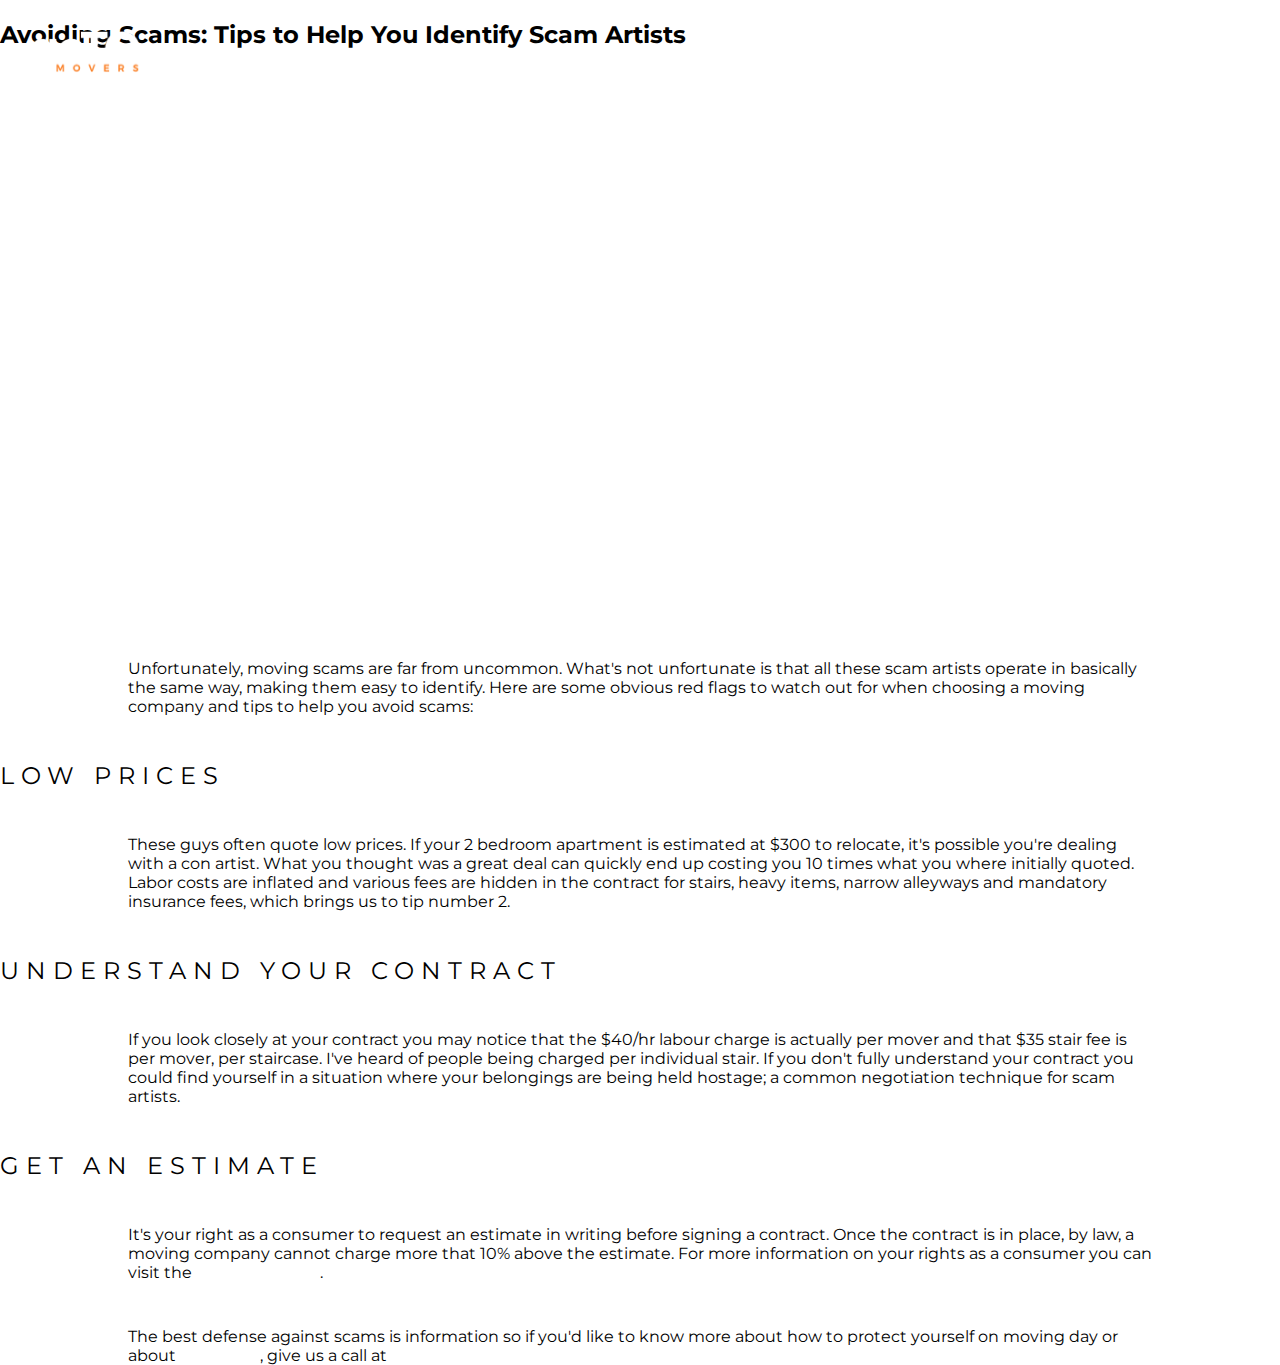
==== blog/avoidingScams.html @ 4d594665 "soft open" ====
<!DOCTYPE html>
<html>
<head>
	<meta charset="utf-8">
	<title>Avoiding Scams: Tips to Help You Identify Scam Artists</title>
	<link rel="stylesheet" href="../css/main.css">
    <meta name="viewport" content="width=device-width, initial-scale=1.0">
    <link href="https://fonts.googleapis.com/css?family=Montserrat:400,700" rel="stylesheet">
    <script src="https://ajax.googleapis.com/ajax/libs/jquery/3.2.1/jquery.min.js"></script>
</head>
<body>
	<div class="header">
        <a href="../index.html#hero"><img class="logo scroll scrolled" src="../images/goTOwhite.png"></a>
        <a href="../index.html#hero"><img class="logo scroll" src="../images/goTO.png"></a>
        <div class="burger scroll navToggle">
            <span></span>
            <span></span>
            <span></span>
        </div>
        <div class="mobileNav navToggle">
            <div class="mNavCont">
                <a class="mNav" href="#services">Services</a><br>
                <a class="mNav" href="#rates">Rates</a><br>
                <a class="mNav" href="blog/avoidingScams.html">Blog</a><br>
                <a class="mNav" href="#contact">Contact</a><br>
            </div>
        </div>
    </div>
    <div class="banner">
    	<div class="bannerCont">
    		<div class="bannerText">
    			<h2>Avoiding Scams: Tips to Help You Identify Scam Artists</h2>
    		</div>
    	</div>
    </div>
    <div class="content">
    	<p>Unfortunately, moving scams are far from uncommon. What's not unfortunate is that all these scam artists operate in basically the same way, making them easy to identify. Here are some obvious red flags to watch out for when choosing a moving company and tips to help you avoid scams:</p>
    	<h2 class="head">Low Prices</h2>
    	<p>These guys often quote low prices. If your 2 bedroom apartment is estimated at $300 to relocate, it's possible you're dealing with a con artist. What you thought was a great deal can quickly end up costing you 10 times what you where initially quoted. Labor costs are inflated and various fees are hidden in the contract for stairs, heavy items, narrow alleyways and mandatory insurance fees, which brings us to tip number 2.</p>
    	<h2 class="head">Understand Your Contract</h2>
    	<p>If you look closely at your contract you may notice that the $40/hr labour charge is actually per mover and that $35 stair fee is per mover, per staircase. I've heard of people being charged per individual stair. If you don't fully understand your contract you could find yourself in a situation where your belongings are being held hostage; a common negotiation technique for scam artists.</p>
    	<h2 class="head">Get an Estimate</h2>
    	<p>It's your right as a consumer to request an estimate in writing before signing a contract. Once the contract is in place, by law, a moving company cannot charge more that 10% above the estimate. For more information on your rights as a consumer you can visit the<a href="https://www.ontario.ca/page/hiring-mover#section-2">Ontario website</a>.</p>
    	<p>The best defense against scams is information so if you'd like to know more about how to protect yourself on moving day or about <a href="../index.html#rates">Our Rates</a>, give us a call at <a href="tel:+1-647-671-5155">1 (647) 671-5155</a></p>
    </div>
    <script type="text/javascript" src="../functions/burger.js"></script>
</body>
</html>
---- css/main.css ----
html, body {
	display: inline-block;
    height: 100%;
    margin: 0;
    padding: 0;
    font-family: "montserrat", sans-serif;
}
a {
    text-decoration: none;
    color: white;
}
li {
    list-style: none;
}
ul {
    margin: 0;
    padding: 0
}

#hero {
	position: relative;
  height: 100%;
  background-image: url("../images/house.jpg");
  background-position: center;
  background-size: cover;
  background-repeat: no-repeat;
}
.heroCont {
	height: 100%;
	width: 100%;
	background-color: rgba(38, 38, 38, 0.5);
}
.heroTextCont {
	position: absolute;
	top: 66%;
	left: 10px;
	transform: translateY(-50%);
}
.heroText {
	font-size: 32px;
	text-transform: uppercase;
	color: white;
	line-height: 0.8;
}

h1 {
	margin: 0;
	padding: 0;
}

/*** Hook ***/

.hook {
	position: relative;
	height: 200px;
	width: 100%;
	background-image: url("../images/hookBg.jpg");
	background-size: cover;
	background-repeat: no-repeat;
	background-position: top;
}
.h_cont {
	position: absolute;
	height: 100%;
	width: 100%;
	background-color: rgba(38, 38, 38, 0.85);
}
.h_text {
	position: relative;
	display: inline-block;
	top: 50%;
	left: 50%;
	transform: translate(-50%, -50%);
	color: white;
	font-size: 24px;
	text-align: center;
}

/*** Services ***/

.services, .about, .rates {
	position: relative;
	height: 300px;
	width: 100%;
}
/*.about {
	height: 350px;
}*/
.s_cont, .a_cont {
	position: relative;
	width: 100%;
	top: 50%;
	transform: translateY(-50%);
	text-align: center;
	margin: 0 0 45px 0;
}
p {
	padding: 0 10% 0 10%;
	margin: 45px 0 45px 0;
} 
.a_text {
	margin: 45px 0 0 0;
}

.rates {
	background-color: #fa8128;
	color: white;
}
.small {
	font-size: 75%;
}
.mono {
	font-family: monospace;
	font-weight: bold;
}
.color {
	color: #fa8128;
}
.contact {
	position: relative;
	height: 100%;
	background-image: url(../images/house.jpg);
	background-size: cover;
	background-position: center;
	background-repeat: no-repeat;
	color: white;
}
.contactCont {
	height: 100%;
	width: 100%;
	background-color: rgba(38, 38, 38, 0.9);
}
.head {
	text-transform: uppercase;
	letter-spacing: 7px;
	font-weight: 400;
	margin: 0 0 45px 0
}
.blog {
	color: #fa8128;
}
.notes {
	text-align: center;
}
.logo {
	position: fixed;
	top: 30px;
	left: 30px;
	z-index: 2;
	height: 30px;
}
.burger {
	position: fixed;
	height: 30px;
	width: 32px;
	top: 30px;
	right: 40px;
	z-index: 2;
}
.burger span {
	position: absolute;
	height: 1px;
	width: 32px;
	background-color: white;
	transition: all .2s ease-in-out;
}
.burger span:nth-child(1) {
	top: 3px;
}
.burger span:nth-child(2) {
	top: 15px;
}
.burger span:nth-child(3) {
	top: 27px;
}
.burger.open span:nth-child(1) {
	transform: rotate(-45deg);
	top: 15px;
}
.burger.open span:nth-child(2) {
	opacity: 0;
	transform: translateX(-100%);
}
.burger.open span:nth-child(3) {
	transform: rotate(45deg);
	top: 15px;
}
.burger.scrolled span {
	background-color: black;
}
.burger:hover {
	cursor: pointer;
}
.logo {
	opacity: 0;
	transition: all .2s ease-in-out;
}
.logo.scrolled {
	opacity: 1;
}
.logo.scroll.open {
	opacity: 1;
	z-index: 3;
}
.mobileNav {
	position: fixed;
	height: 100%;
	width: 66%;
	left: -100%;
	background-color: rgba(0, 0, 0, 0.85);
	z-index: 1;
	transition: all .2s ease-in-out;
}
.mobileNav.open {
	left: 0;
}
.mNavCont {
	position: absolute;
	width: 100%;
	top: 50%;
	transform: translateY(-50%);
}
.mNav {
	display: inline-block;
	color: white;
	margin: 20px 0 20px 30px;
	text-transform: uppercase;
}
.mNav:hover {
	color: #fa8128;
}
.contactText {
	line-height: 2;
}
.banner {
	height: 66%;
	width: 100%;
}
@media only screen and (min-width: 550px) {
	.heroTextCont {
		left: 66%;
		transform: translate(-50%, -50%);
	}
	.small {
		font-size: 120%;
	}
}
@media only screen and (min-width: 750px) {
	.heroText {
		font-size: 42px;
	}
	.logo {
		height: 45px;
	}
	.contactText {
		font-size: 42px;
	}
	.burger {
		top: 45px;
		right: 55px;
	}
}
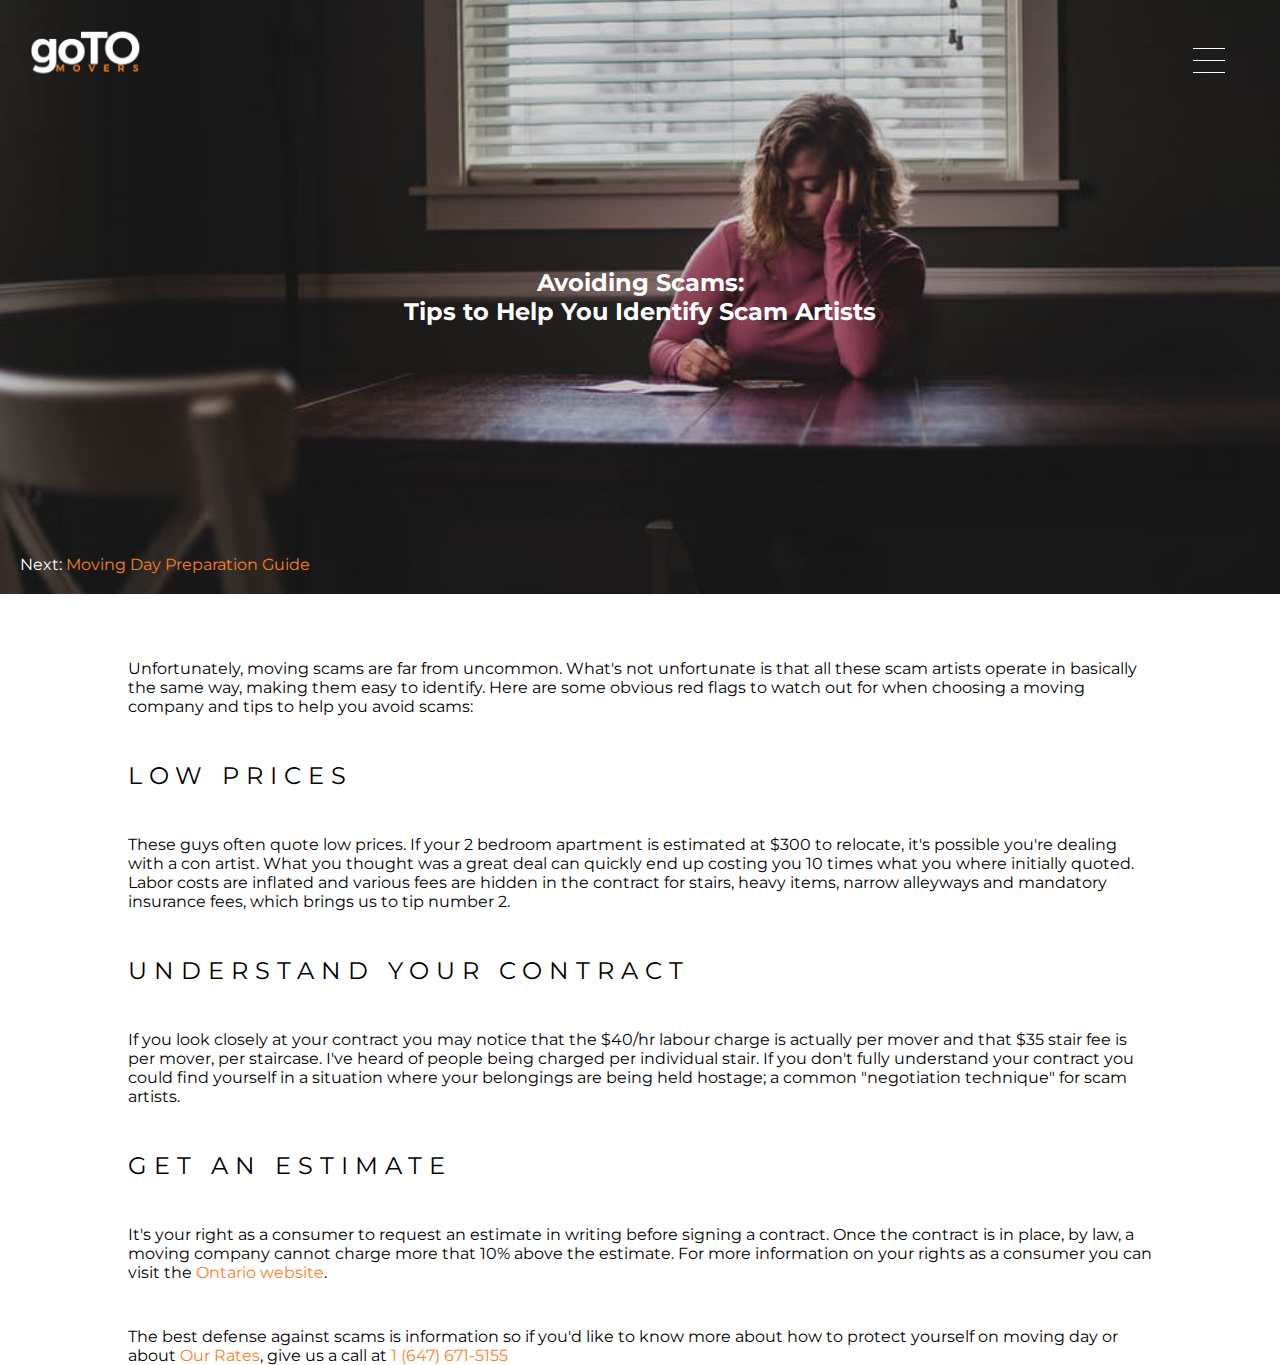
==== commit 38c477c2: "blog style" ====
--- a/blog/avoidingScams.html
+++ b/blog/avoidingScams.html
@@ -19,29 +19,30 @@
         </div>
         <div class="mobileNav navToggle">
             <div class="mNavCont">
-                <a class="mNav" href="#services">Services</a><br>
-                <a class="mNav" href="#rates">Rates</a><br>
+                <a class="mNav" href="../index.html#services">Services</a><br>
+                <a class="mNav" href="../index.html#rates">Rates</a><br>
                 <a class="mNav" href="blog/avoidingScams.html">Blog</a><br>
-                <a class="mNav" href="#contact">Contact</a><br>
+                <a class="mNav" href="../index.html#contact">Contact</a><br>
             </div>
         </div>
     </div>
     <div class="banner">
     	<div class="bannerCont">
     		<div class="bannerText">
-    			<h2>Avoiding Scams: Tips to Help You Identify Scam Artists</h2>
+    			<h2>Avoiding Scams:<br>Tips to Help You Identify Scam Artists</h2>
     		</div>
+			<p class="next">Next: <a href="preparation.html"><span class="blogTitle">Moving Day Preparation Guide</span></a></p>
     	</div>
     </div>
     <div class="content">
     	<p>Unfortunately, moving scams are far from uncommon. What's not unfortunate is that all these scam artists operate in basically the same way, making them easy to identify. Here are some obvious red flags to watch out for when choosing a moving company and tips to help you avoid scams:</p>
-    	<h2 class="head">Low Prices</h2>
+    	<h2 class="blogHead">Low Prices</h2>
     	<p>These guys often quote low prices. If your 2 bedroom apartment is estimated at $300 to relocate, it's possible you're dealing with a con artist. What you thought was a great deal can quickly end up costing you 10 times what you where initially quoted. Labor costs are inflated and various fees are hidden in the contract for stairs, heavy items, narrow alleyways and mandatory insurance fees, which brings us to tip number 2.</p>
-    	<h2 class="head">Understand Your Contract</h2>
-    	<p>If you look closely at your contract you may notice that the $40/hr labour charge is actually per mover and that $35 stair fee is per mover, per staircase. I've heard of people being charged per individual stair. If you don't fully understand your contract you could find yourself in a situation where your belongings are being held hostage; a common negotiation technique for scam artists.</p>
-    	<h2 class="head">Get an Estimate</h2>
-    	<p>It's your right as a consumer to request an estimate in writing before signing a contract. Once the contract is in place, by law, a moving company cannot charge more that 10% above the estimate. For more information on your rights as a consumer you can visit the<a href="https://www.ontario.ca/page/hiring-mover#section-2">Ontario website</a>.</p>
-    	<p>The best defense against scams is information so if you'd like to know more about how to protect yourself on moving day or about <a href="../index.html#rates">Our Rates</a>, give us a call at <a href="tel:+1-647-671-5155">1 (647) 671-5155</a></p>
+    	<h2 class="blogHead">Understand Your Contract</h2>
+    	<p>If you look closely at your contract you may notice that the $40/hr labour charge is actually per mover and that $35 stair fee is per mover, per staircase. I've heard of people being charged per individual stair. If you don't fully understand your contract you could find yourself in a situation where your belongings are being held hostage; a common "negotiation technique" for scam artists.</p>
+    	<h2 class="blogHead">Get an Estimate</h2>
+    	<p>It's your right as a consumer to request an estimate in writing before signing a contract. Once the contract is in place, by law, a moving company cannot charge more that 10% above the estimate. For more information on your rights as a consumer you can visit the <a class="blogLink" href="https://www.ontario.ca/page/hiring-mover#section-2">Ontario website</a>.</p>
+    	<p>The best defense against scams is information so if you'd like to know more about how to protect yourself on moving day or about <a class="blogLink" href="../index.html#rates">Our Rates</a>, give us a call at <a class="blogLink" href="tel:+1-647-671-5155">1 (647) 671-5155</a></p>
     </div>
     <script type="text/javascript" src="../functions/burger.js"></script>
 </body>
--- a/css/main.css
+++ b/css/main.css
@@ -135,6 +135,13 @@
 	letter-spacing: 7px;
 	font-weight: 400;
 	margin: 0 0 45px 0
+}
+.blogHead {
+	text-transform: uppercase;
+	letter-spacing: 7px;
+	font-weight: 400;
+	margin: 0 0 45px 0;
+	padding: 0 10% 0 10%;
 }
 .blog {
 	color: #fa8128;
@@ -233,8 +240,42 @@
 	line-height: 2;
 }
 .banner {
+	position: relative;
+	top: -20px;
 	height: 66%;
 	width: 100%;
+	background-image: url("../images/sad_1.jpeg");
+	background-position: center;
+	background-repeat: no-repeat;
+	background-size: cover;
+}
+.bannerCont {
+	position: relative;
+	height: 100%;
+	width: 100%;
+}
+.bannerText {
+	position: relative;
+	top: 50%;
+	left: 50%;
+	transform: translate(-50%, -50%);
+	color: white;
+	text-align: center;
+	font-weight: 400;
+}
+.blogLink {
+	color: #fa8128;
+}
+.next {
+	position: absolute; 
+	bottom: 20px;
+	left: 20px;
+	margin: 0;
+	padding: 0;
+	color: white;
+}
+.blogTitle {
+	color: #fa8128;
 }
 @media only screen and (min-width: 550px) {
 	.heroTextCont {
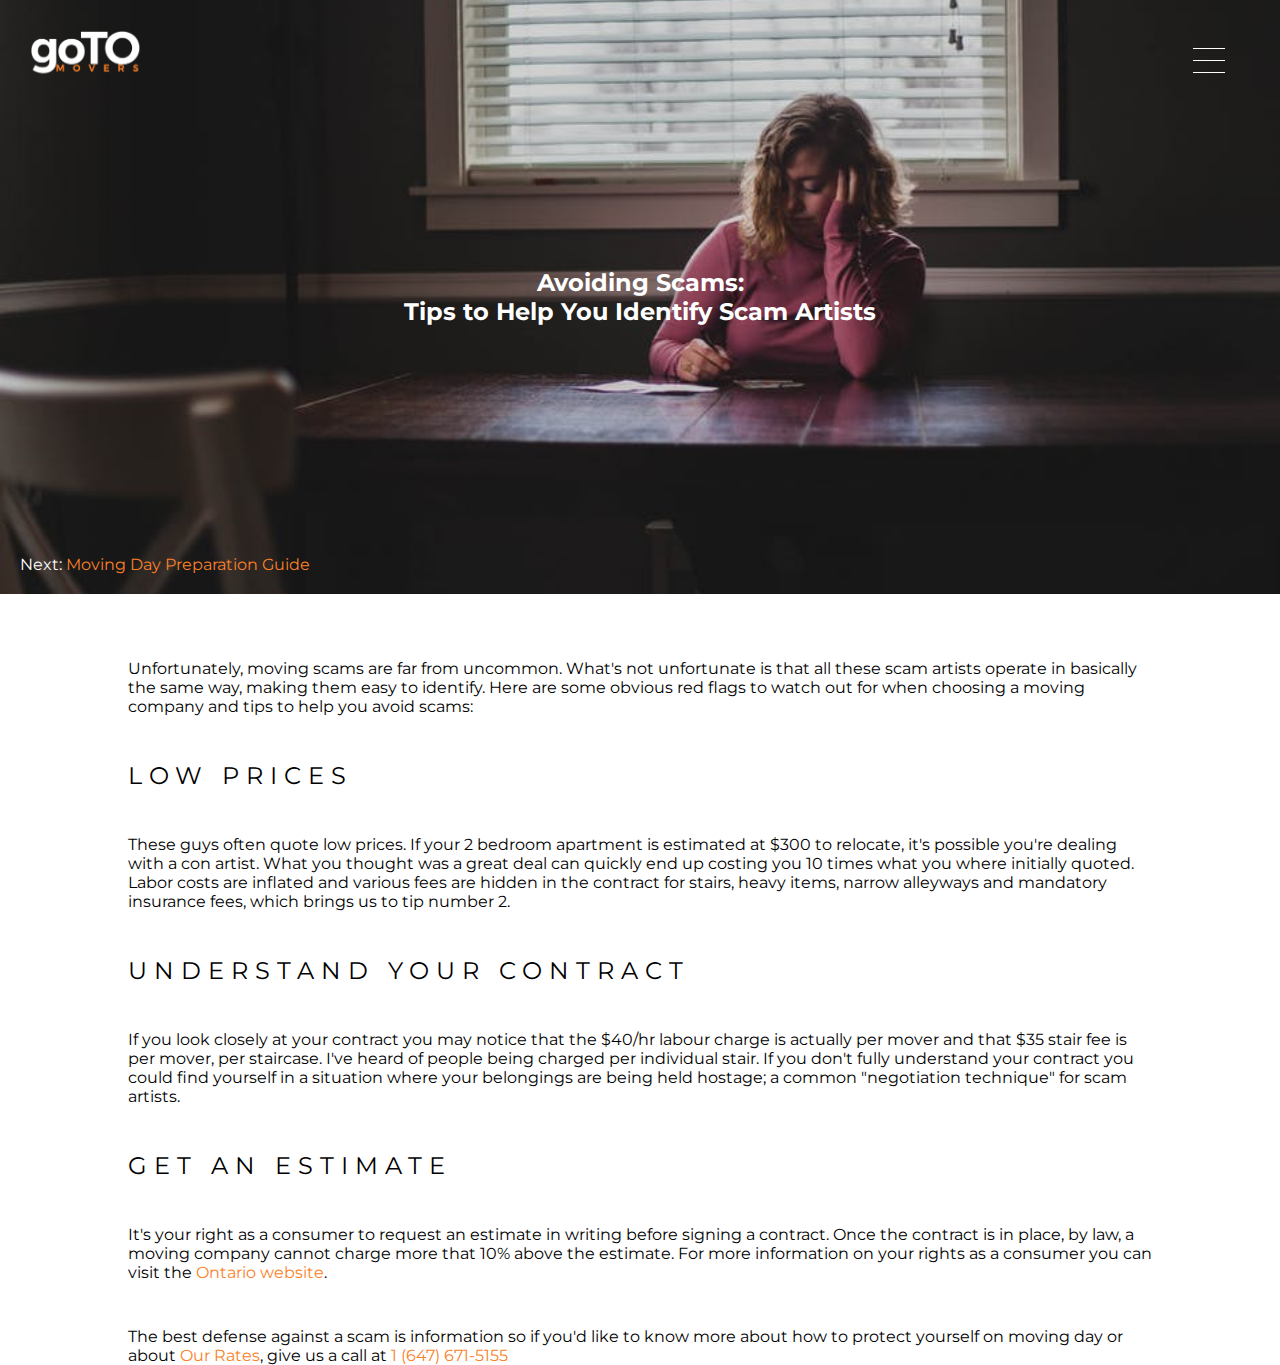
==== commit 8b81f4a5: "..." ====
--- a/blog/avoidingScams.html
+++ b/blog/avoidingScams.html
@@ -7,6 +7,16 @@
     <meta name="viewport" content="width=device-width, initial-scale=1.0">
     <link href="https://fonts.googleapis.com/css?family=Montserrat:400,700" rel="stylesheet">
     <script src="https://ajax.googleapis.com/ajax/libs/jquery/3.2.1/jquery.min.js"></script>
+    <script>
+  (function(i,s,o,g,r,a,m){i['GoogleAnalyticsObject']=r;i[r]=i[r]||function(){
+  (i[r].q=i[r].q||[]).push(arguments)},i[r].l=1*new Date();a=s.createElement(o),
+  m=s.getElementsByTagName(o)[0];a.async=1;a.src=g;m.parentNode.insertBefore(a,m)
+  })(window,document,'script','https://www.google-analytics.com/analytics.js','ga');
+
+  ga('create', 'UA-96845073-2', 'auto');
+  ga('send', 'pageview');
+
+</script>
 </head>
 <body>
 	<div class="header">
@@ -21,7 +31,7 @@
             <div class="mNavCont">
                 <a class="mNav" href="../index.html#services">Services</a><br>
                 <a class="mNav" href="../index.html#rates">Rates</a><br>
-                <a class="mNav" href="blog/avoidingScams.html">Blog</a><br>
+                <a class="mNav" href="avoidingScams.html">Blog</a><br>
                 <a class="mNav" href="../index.html#contact">Contact</a><br>
             </div>
         </div>
@@ -42,7 +52,7 @@
     	<p>If you look closely at your contract you may notice that the $40/hr labour charge is actually per mover and that $35 stair fee is per mover, per staircase. I've heard of people being charged per individual stair. If you don't fully understand your contract you could find yourself in a situation where your belongings are being held hostage; a common "negotiation technique" for scam artists.</p>
     	<h2 class="blogHead">Get an Estimate</h2>
     	<p>It's your right as a consumer to request an estimate in writing before signing a contract. Once the contract is in place, by law, a moving company cannot charge more that 10% above the estimate. For more information on your rights as a consumer you can visit the <a class="blogLink" href="https://www.ontario.ca/page/hiring-mover#section-2">Ontario website</a>.</p>
-    	<p>The best defense against scams is information so if you'd like to know more about how to protect yourself on moving day or about <a class="blogLink" href="../index.html#rates">Our Rates</a>, give us a call at <a class="blogLink" href="tel:+1-647-671-5155">1 (647) 671-5155</a></p>
+    	<p>The best defense against a scam is information so if you'd like to know more about how to protect yourself on moving day or about <a class="blogLink" href="../index.html#rates">Our Rates</a>, give us a call at <a class="blogLink" href="tel:+1-647-671-5155">1 (647) 671-5155</a></p>
     </div>
     <script type="text/javascript" src="../functions/burger.js"></script>
 </body>
--- a/css/main.css
+++ b/css/main.css
@@ -237,7 +237,13 @@
 	color: #fa8128;
 }
 .contactText {
-	line-height: 2;
+	line-height: 1.5;
+	font-weight: 400;
+	font-size: 24px;
+}
+.numberLink {
+	color: #fa8128;
+	font-size: 133%;
 }
 .banner {
 	position: relative;
@@ -249,10 +255,16 @@
 	background-repeat: no-repeat;
 	background-size: cover;
 }
+.banner.prep {
+	background-image: url("../images/prep.jpg");
+}
 .bannerCont {
 	position: relative;
 	height: 100%;
 	width: 100%;
+}
+.bannerCont.prep {
+	background-color: rgba(0, 0, 0, 0.5);
 }
 .bannerText {
 	position: relative;
@@ -277,6 +289,17 @@
 .blogTitle {
 	color: #fa8128;
 }
+.infoCont {
+	position: absolute;
+	bottom: 4%;
+	right: 4%;
+	width: 95%;
+	text-align: right;
+}
+.info {
+	margin: 20px 0 0 0;
+	padding: 0;
+}
 @media only screen and (min-width: 550px) {
 	.heroTextCont {
 		left: 66%;
@@ -294,7 +317,7 @@
 		height: 45px;
 	}
 	.contactText {
-		font-size: 42px;
+		font-size: 32px;
 	}
 	.burger {
 		top: 45px;
